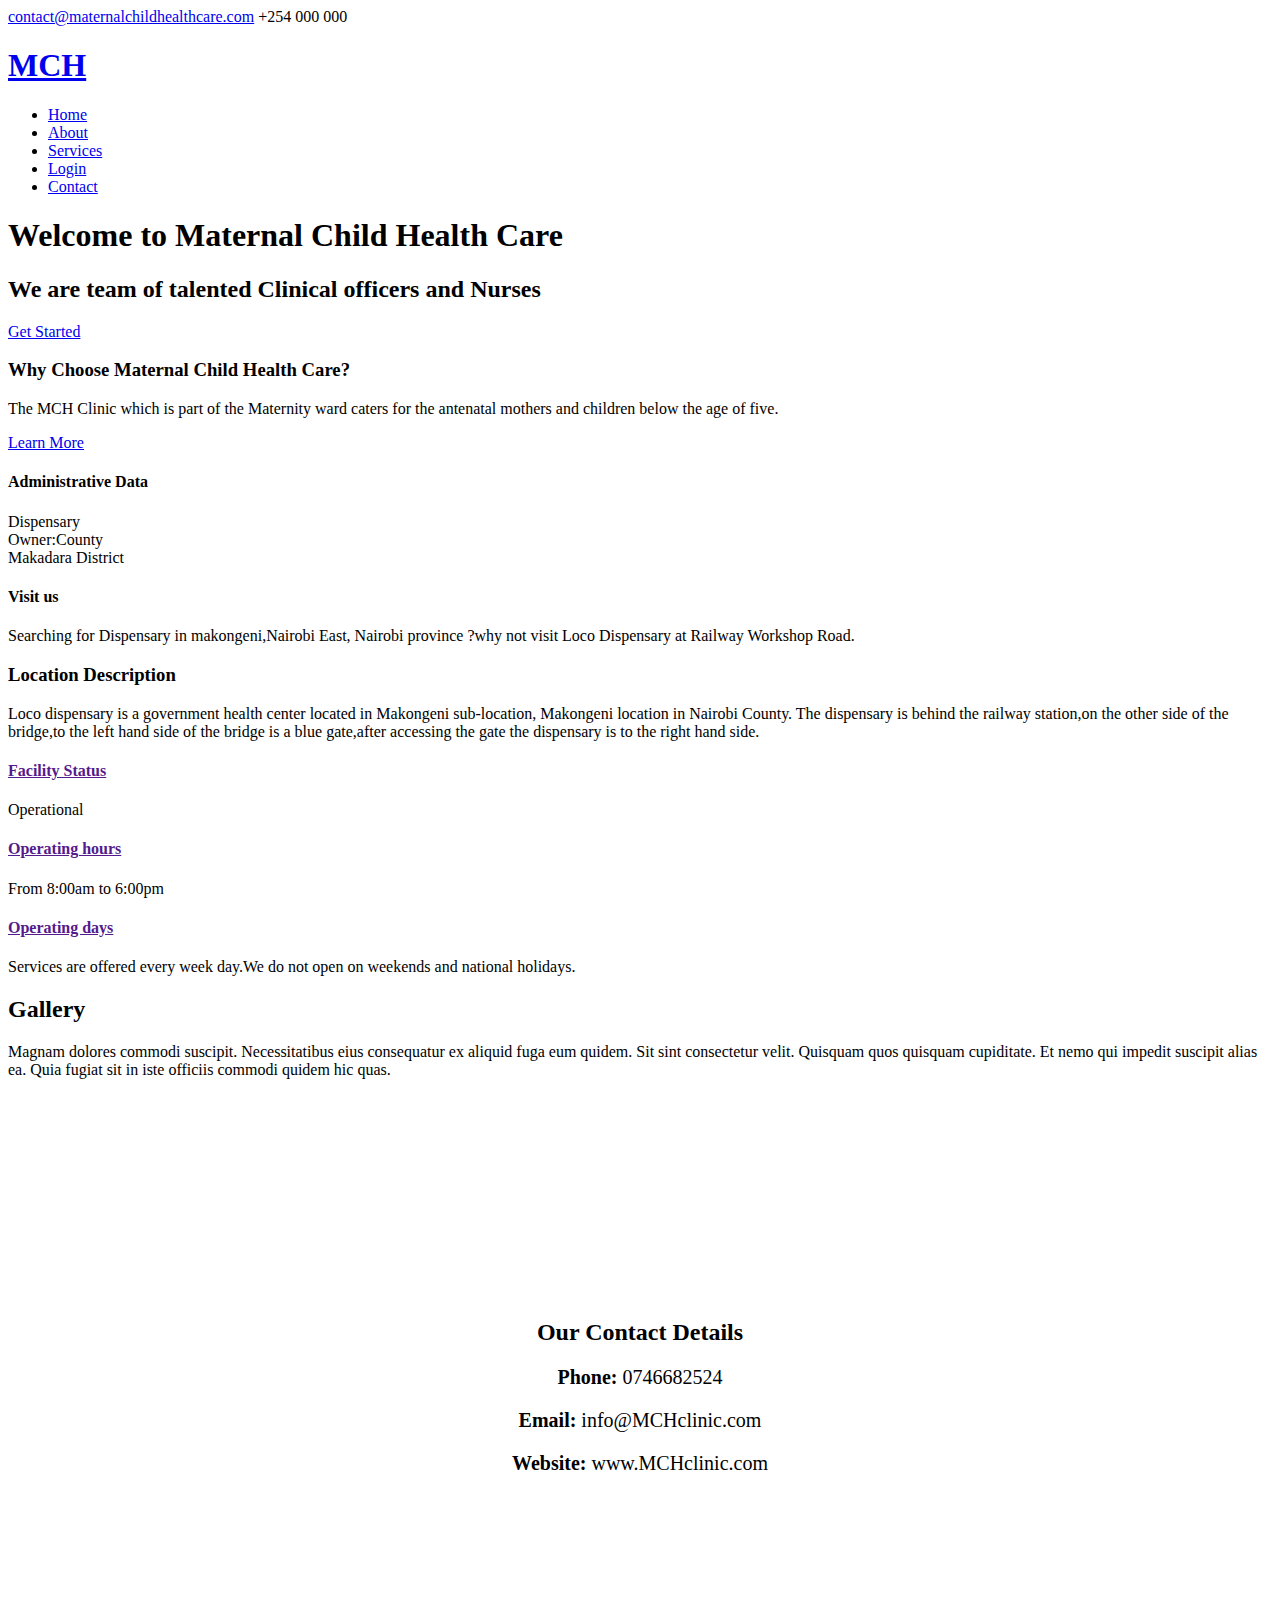
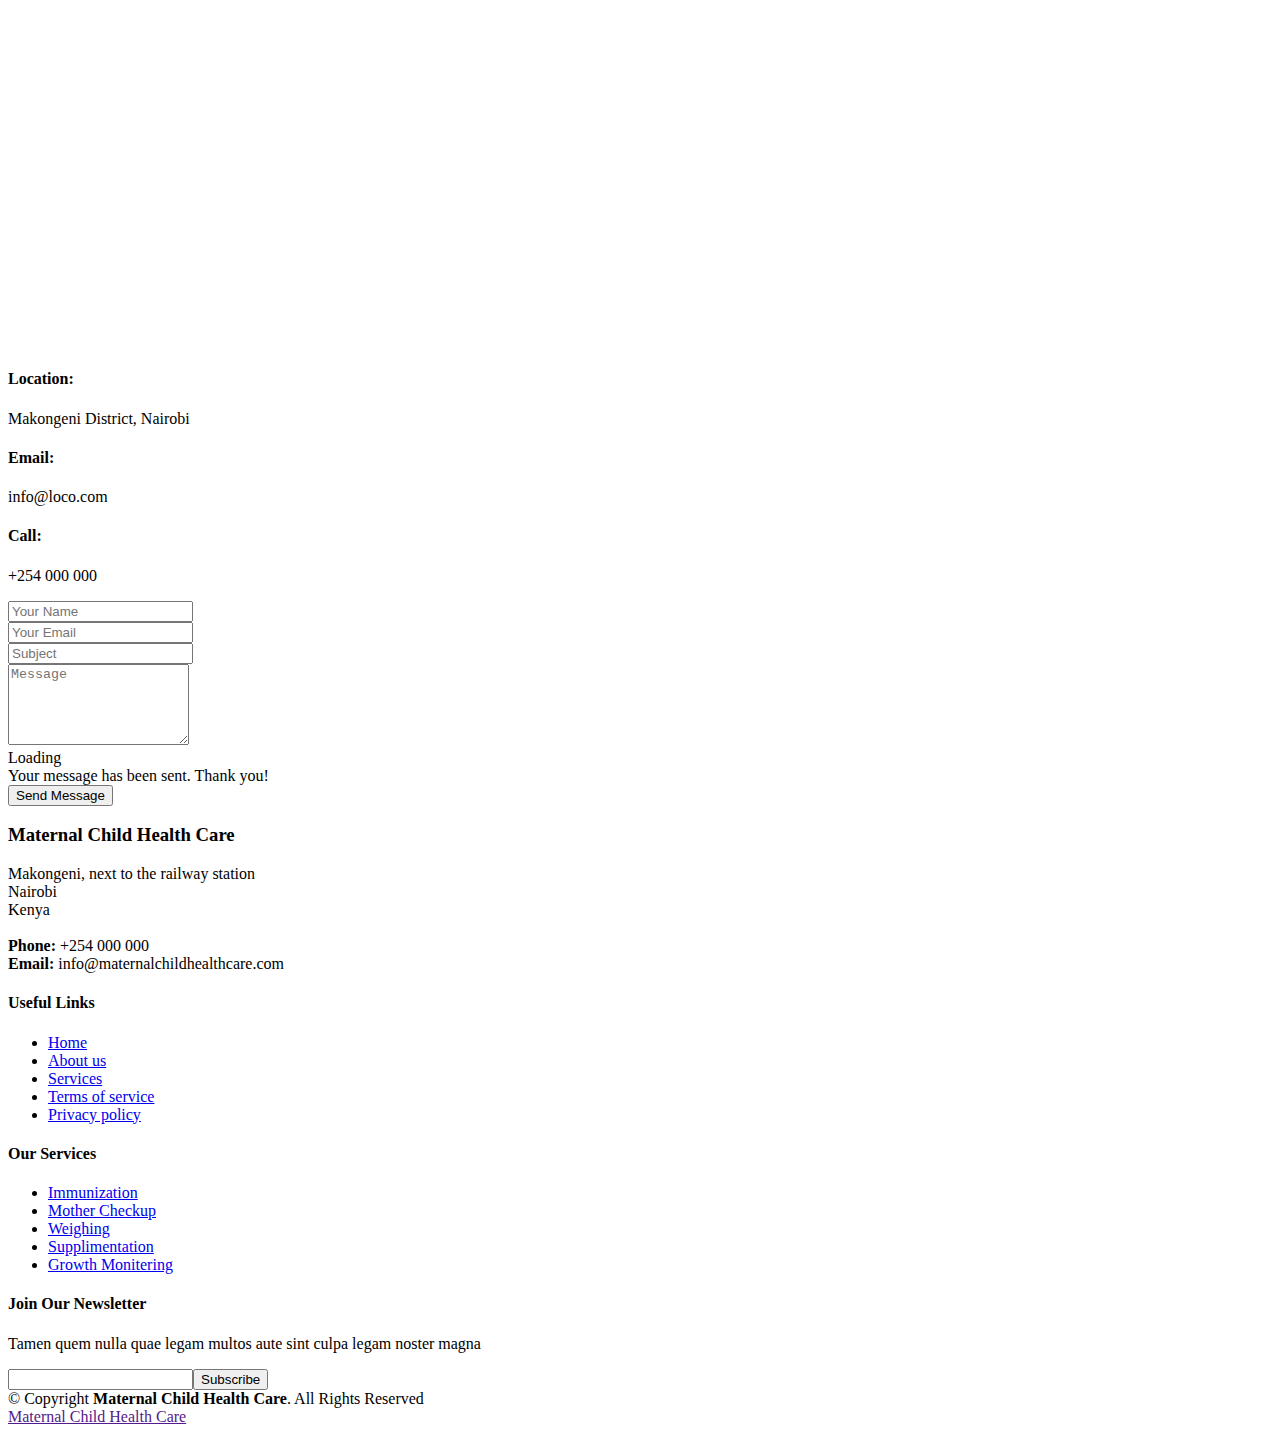
==== maternalchildhealth/index.html @ 55d78e0a "initial commit" ====
<!DOCTYPE html>
<html lang="en">

<head>
  <meta charset="utf-8">
  <meta content="width=device-width, initial-scale=1.0" name="viewport">

  <title>Maternal Child Health Care - Home</title>
  <meta content="" name="description">
  <meta content="" name="keywords">

  <!-- Favicons -->
  <link href="assets/img/favicon.png" rel="icon">
  <link href="assets/img/apple-touch-icon.png" rel="apple-touch-icon">

  <!-- Google Fonts -->
  <link href="https://fonts.googleapis.com/css?family=Open+Sans:300,300i,400,400i,600,600i,700,700i|Raleway:300,300i,400,400i,500,500i,600,600i,700,700i|Poppins:300,300i,400,400i,500,500i,600,600i,700,700i" rel="stylesheet">

  <!-- Vendor CSS Files -->
  <link href="assets/vendor/animate.css/animate.min.css" rel="stylesheet">
  <link href="assets/vendor/bootstrap/css/bootstrap.min.css" rel="stylesheet">
  <link href="assets/vendor/bootstrap-icons/bootstrap-icons.css" rel="stylesheet">
  <link href="assets/vendor/boxicons/css/boxicons.min.css" rel="stylesheet">
  <link href="assets/vendor/fontawesome-free/css/all.min.css" rel="stylesheet">
  <link href="assets/vendor/glightbox/css/glightbox.min.css" rel="stylesheet">
  <link href="assets/vendor/remixicon/remixicon.css" rel="stylesheet">
  <link href="assets/vendor/swiper/swiper-bundle.min.css" rel="stylesheet">

  <!-- Template Main CSS File -->
  <link href="assets/css/style.css" rel="stylesheet">
</head>

<body>

  <!-- ======= Top Bar ======= -->
  <div id="topbar" class="d-flex align-items-center fixed-top">
    <div class="container d-flex justify-content-between">
      <div class="contact-info d-flex align-items-center">
        <i class="bi bi-envelope"></i> <a href="mailto:contact@example.com">contact@maternalchildhealthcare.com</a>
        <i class="bi bi-phone"></i> +254 000 000
      </div>
      <div class="d-none d-lg-flex social-links align-items-center">
        <a href="#" class="twitter"><i class="bi bi-twitter"></i></a>
        <a href="#" class="facebook"><i class="bi bi-facebook"></i></a>
        <a href="#" class="instagram"><i class="bi bi-instagram"></i></a>
        <a href="#" class="linkedin"><i class="bi bi-linkedin"></i></i></a>
      </div>
    </div>
  </div>

  <!-- ======= Header ======= -->
  <header id="header" class="fixed-top">
    <div class="container d-flex align-items-center">

      <h1 class="logo me-auto"><a href="index.html">MCH</a></h1>
      <!-- Uncomment below if you prefer to use an image logo -->
      <!-- <a href="index.html" class="logo me-auto"><img src="assets/img/logo.png" alt="" class="img-fluid"></a>-->

      <nav id="navbar" class="navbar order-last order-lg-0">
        <ul>
          <li><a class="nav-link scrollto active" href="index.html">Home</a></li>
          <li><a class="nav-link scrollto" href="about.html">About</a></li>
          <li><a class="nav-link scrollto" href="services.html">Services</a></li>
          <li><a class="nav-link scrollto" href="login.html">Login</a></li>

          <li><a class="nav-link scrollto" href="contact.html">Contact</a></li>
        </ul>
        <!--<i class="bi bi-list mobile-nav-toggle"></i>-->
      </nav><!-- .navbar -->

    </div>
  </header><!-- End Header -->

  <!-- ======= Hero Section ======= -->
  <section id="hero" class="d-flex align-items-center">
    <div class="container">
      <h1>Welcome to Maternal Child Health Care</h1>
      <h2>We are team of talented Clinical officers and Nurses</h2>
      <a href="#about" class="btn-get-started scrollto">Get Started</a>
    </div>
  </section><!-- End Hero -->

  <main id="main">

    <!-- ======= Why Us Section ======= -->
    <section id="why-us" class="why-us">
      <div class="container">

        <div class="row">
          <div class="col-lg-4 d-flex align-items-stretch">
            <div class="content">
              <h3>Why Choose Maternal Child Health Care?</h3>
              <p>
                The MCH Clinic which is part of the Maternity ward caters for the antenatal mothers and children below the age of five.

              </p>
              <div class="text-center">
                <a href="#" class="more-btn">Learn More <i class="bx bx-chevron-right"></i></a>
              </div>
            </div>
          </div>
          <div class="col-lg-8 d-flex align-items-stretch">
            <div class="icon-boxes d-flex flex-column justify-content-center">
              <div class="row">
                <div class="col-xl-4 d-flex align-items-stretch">
                  <div class="icon-box mt-4 mt-xl-0">
                    <h4>Administrative Data</h4>
                    <li>Dispensary</li>
                    <li>Owner:County</li>
                    <li>Makadara District</li>
                  </div>
                </div>
                <div class="col-xl-4 d-flex align-items-stretch">
                  <div class="icon-box mt-4 mt-xl-0">
                    <h4>Visit us</h4>
                    <p>Searching for Dispensary in makongeni,Nairobi East, Nairobi province ?why not visit Loco Dispensary at Railway Workshop Road.</p>
                  </div>
                </div>
              </div>
            </div><!-- End .content-->
          </div>
        </div>

      </div>
    </section><!-- End Why Us Section -->

    <!-- ======= About Section ======= -->
    <section id="about" class="about">
      <div class="container-fluid">

        <div class="row">
          <div class="col-xl-5 col-lg-6 video-box d-flex justify-content-center align-items-stretch position-relative">
            <a href="" class="glightbox play-btn mb-4"></a>
          </div>

          <div class="col-xl-7 col-lg-6 icon-boxes d-flex flex-column align-items-stretch justify-content-center py-5 px-lg-5">
            <h3>Location Description</h3>
            <p>Loco dispensary is a government health center located in Makongeni sub-location, Makongeni location in Nairobi County. The dispensary is behind the railway station,on the other side of the bridge,to the left hand side of the bridge is a blue gate,after accessing the gate the dispensary is to the right hand side.</p>

            <div class="icon-box">
              <div class="icon"><i class="bx bx-fingerprint"></i></div>
              <h4 class="title"><a href="">Facility Status</a></h4>
              <p class="description">Operational</p>
            </div>

            <div class="icon-box">
              <div class="icon"><i class="bx bx-gift"></i></div>
              <h4 class="title"><a href="">Operating hours</a></h4>
              <p class="description">From 8:00am to 6:00pm </p>
            </div>

            <div class="icon-box">
              <div class="icon"><i class="bx bx-atom"></i></div>
              <h4 class="title"><a href="">Operating days</a></h4>
              <p class="description">Services are offered every week day.We do not open on weekends and national holidays.</p>
            </div>

          </div>
        </div>

      </div>
    </section><!-- End About Section -->


    <!-- ======= Gallery Section ======= -->
    <section id="gallery" class="gallery">
      <div class="container">

        <div class="section-title">
          <h2>Gallery</h2>
          <p>Magnam dolores commodi suscipit. Necessitatibus eius consequatur ex aliquid fuga eum quidem. Sit sint consectetur velit. Quisquam quos quisquam cupiditate. Et nemo qui impedit suscipit alias ea. Quia fugiat sit in iste officiis commodi quidem hic quas.</p>
        </div>
      </div>

      <div class="container-fluid">
        <div class="row no-gutters">

          <div class="col-lg-3 col-md-4">
            <div class="gallery-item">
              <a href="assets/img/gallery/gallery-1.jpg" class="galelry-lightbox">
                <img src="assets/img/gallery/gallery-1.jpg" alt="" class="img-fluid">
              </a>
            </div>
          </div>

          <div class="col-lg-3 col-md-4">
            <div class="gallery-item">
              <a href="assets/img/gallery/gallery-2.jpg" class="galelry-lightbox">
                <img src="assets/img/gallery/gallery-2.jpg" alt="" class="img-fluid">
              </a>
            </div>
          </div>

          <div class="col-lg-3 col-md-4">
            <div class="gallery-item">
              <a href="assets/img/gallery/gallery-3.jpg" class="galelry-lightbox">
                <img src="assets/img/gallery/gallery-3.jpg" alt="" class="img-fluid">
              </a>
            </div>
          </div>

          <div class="col-lg-3 col-md-4">
            <div class="gallery-item">
              <a href="assets/img/gallery/gallery-4.jpg" class="galelry-lightbox">
                <img src="assets/img/gallery/gallery-4.jpg" alt="" class="img-fluid">
              </a>
            </div>
          </div>

          <div class="col-lg-3 col-md-4">
            <div class="gallery-item">
              <a href="assets/img/gallery/gallery-5.jpg" class="galelry-lightbox">
                <img src="assets/img/gallery/gallery-5.jpg" alt="" class="img-fluid">
              </a>
            </div>
          </div>

          <div class="col-lg-3 col-md-4">
            <div class="gallery-item">
              <a href="assets/img/gallery/gallery-6.jpg" class="galelry-lightbox">
                <img src="assets/img/gallery/gallery-6.jpg" alt="" class="img-fluid">
              </a>
            </div>
          </div>

          <div class="col-lg-3 col-md-4">
            <div class="gallery-item">
              <a href="assets/img/gallery/gallery-7.jpg" class="galelry-lightbox">
                <img src="assets/img/gallery/gallery-7.jpg" alt="" class="img-fluid">
              </a>
            </div>
          </div>

          <div class="col-lg-3 col-md-4">
            <div class="gallery-item">
              <a href="assets/img/gallery/gallery-8.jpg" class="galelry-lightbox">
                <img src="assets/img/gallery/gallery-8.jpg" alt="" class="img-fluid">
              </a>
            </div>
          </div>

        </div>

      </div>
    </section><!-- End Gallery Section -->

    <!-- ======= Contact Section ======= -->
    <section id="contact" class="contact">
      <div class="container">

        <div class="jumbotron" style="margin-top: 80px; ">
          <center>
      <h2>Our Contact Details</h2>
  		<p style="font-size: 20px;"><b>Phone:</b>  0746682524</p>
      <p style="font-size: 20px;"><b>Email:</b>  info@MCHclinic.com</p>
  		<p style="font-size: 20px;"><b>Website:</b> www.MCHclinic.com </p>
  	</center>

      <div>
      <iframe src="https://www.google.com/maps/embed?pb=!1m18!1m12!1m3!1d3988.800895661929!2d36.82518451427472!3d-1.2939617359983775!2m3!1f0!2f0!3f0!3m2!1i1024!2i768!4f13.1!3m3!1m2!1s0x182f1120497d1ca7%3A0x556d52d0b0f86a78!2sLoco%20Dispensary!5e0!3m2!1sen!2ske!4v1633168837519!5m2!1sen!2ske" width="600" height="450" style="border:0;" allowfullscreen="" loading="lazy"></iframe>
      </div>

      <div class="container">
        <div class="row mt-5">

          <div class="col-lg-4">
            <div class="info">
              <div class="address">
                <i class="bi bi-geo-alt"></i>
                <h4>Location:</h4>
                <p>Makongeni District, Nairobi</p>
              </div>

              <div class="email">
                <i class="bi bi-envelope"></i>
                <h4>Email:</h4>
                <p>info@loco.com</p>
              </div>

              <div class="phone">
                <i class="bi bi-phone"></i>
                <h4>Call:</h4>
                <p>+254 000 000</p>
              </div>

            </div>

          </div>

          <div class="col-lg-8 mt-5 mt-lg-0">

            <form action="forms/contact.php" method="post" role="form" class="php-email-form">
              <div class="row">
                <div class="col-md-6 form-group">
                  <input type="text" name="name" class="form-control" id="name" placeholder="Your Name" required>
                </div>
                <div class="col-md-6 form-group mt-3 mt-md-0">
                  <input type="email" class="form-control" name="email" id="email" placeholder="Your Email" required>
                </div>
              </div>
              <div class="form-group mt-3">
                <input type="text" class="form-control" name="subject" id="subject" placeholder="Subject" required>
              </div>
              <div class="form-group mt-3">
                <textarea class="form-control" name="message" rows="5" placeholder="Message" required></textarea>
              </div>
              <div class="my-3">
                <div class="loading">Loading</div>
                <div class="error-message"></div>
                <div class="sent-message">Your message has been sent. Thank you!</div>
              </div>
              <div class="text-center"><button type="submit">Send Message</button></div>
            </form>

          </div>

        </div>

      </div>
    </section><!-- End Contact Section -->

  </main><!-- End #main -->

  <!-- ======= Footer ======= -->
  <footer id="footer">

    <div class="footer-top">
      <div class="container">
        <div class="row">

          <div class="col-lg-3 col-md-6 footer-contact">
            <h3>Maternal Child Health Care</h3>
            <p>
              Makongeni, next to the railway station <br>
              Nairobi<br>
              Kenya <br><br>
              <strong>Phone:</strong> +254 000 000<br>
              <strong>Email:</strong> info@maternalchildhealthcare.com<br>
            </p>
          </div>

          <div class="col-lg-2 col-md-6 footer-links">
            <h4>Useful Links</h4>
            <ul>
              <li><i class="bx bx-chevron-right"></i> <a href="#">Home</a></li>
              <li><i class="bx bx-chevron-right"></i> <a href="#">About us</a></li>
              <li><i class="bx bx-chevron-right"></i> <a href="#">Services</a></li>
              <li><i class="bx bx-chevron-right"></i> <a href="#">Terms of service</a></li>
              <li><i class="bx bx-chevron-right"></i> <a href="#">Privacy policy</a></li>
            </ul>
          </div>

          <div class="col-lg-3 col-md-6 footer-links">
            <h4>Our Services</h4>
            <ul>
              <li><i class="bx bx-chevron-right"></i> <a href="#">Immunization</a></li>
              <li><i class="bx bx-chevron-right"></i> <a href="#">Mother Checkup</a></li>
              <li><i class="bx bx-chevron-right"></i> <a href="#">Weighing</a></li>
              <li><i class="bx bx-chevron-right"></i> <a href="#">Supplimentation</a></li>
              <li><i class="bx bx-chevron-right"></i> <a href="#">Growth Monitering</a></li>
            </ul>
          </div>

          <div class="col-lg-4 col-md-6 footer-newsletter">
            <h4>Join Our Newsletter</h4>
            <p>Tamen quem nulla quae legam multos aute sint culpa legam noster magna</p>
            <form action="" method="post">
              <input type="email" name="email"><input type="submit" value="Subscribe">
            </form>
          </div>

        </div>
      </div>
    </div>

    <div class="container d-md-flex py-4">

      <div class="me-md-auto text-center text-md-start">
        <div class="copyright">
          &copy; Copyright <strong><span>Maternal Child Health Care</span></strong>. All Rights Reserved
        </div>
        <div class="credits">
          <!-- All the links in the footer should remain intact. -->

         <a href="">Maternal Child Health Care</a>
        </div>
      </div>
      <div class="social-links text-center text-md-right pt-3 pt-md-0">
        <a href="#" class="twitter"><i class="bx bxl-twitter"></i></a>
        <a href="#" class="facebook"><i class="bx bxl-facebook"></i></a>
        <a href="#" class="instagram"><i class="bx bxl-instagram"></i></a>
        <a href="#" class="google-plus"><i class="bx bxl-skype"></i></a>
        <a href="#" class="linkedin"><i class="bx bxl-linkedin"></i></a>
      </div>
    </div>
  </footer><!-- End Footer -->

  <div id="preloader"></div>
  <a href="#" class="back-to-top d-flex align-items-center justify-content-center"><i class="bi bi-arrow-up-short"></i></a>

  <!-- Vendor JS Files -->
  <script src="assets/vendor/bootstrap/js/bootstrap.bundle.min.js"></script>
  <script src="assets/vendor/glightbox/js/glightbox.min.js"></script>
  <script src="assets/vendor/php-email-form/validate.js"></script>
  <script src="assets/vendor/purecounter/purecounter.js"></script>
  <script src="assets/vendor/swiper/swiper-bundle.min.js"></script>

  <!-- Template Main JS File -->
  <script src="assets/js/main.js"></script>

</body>

</html>
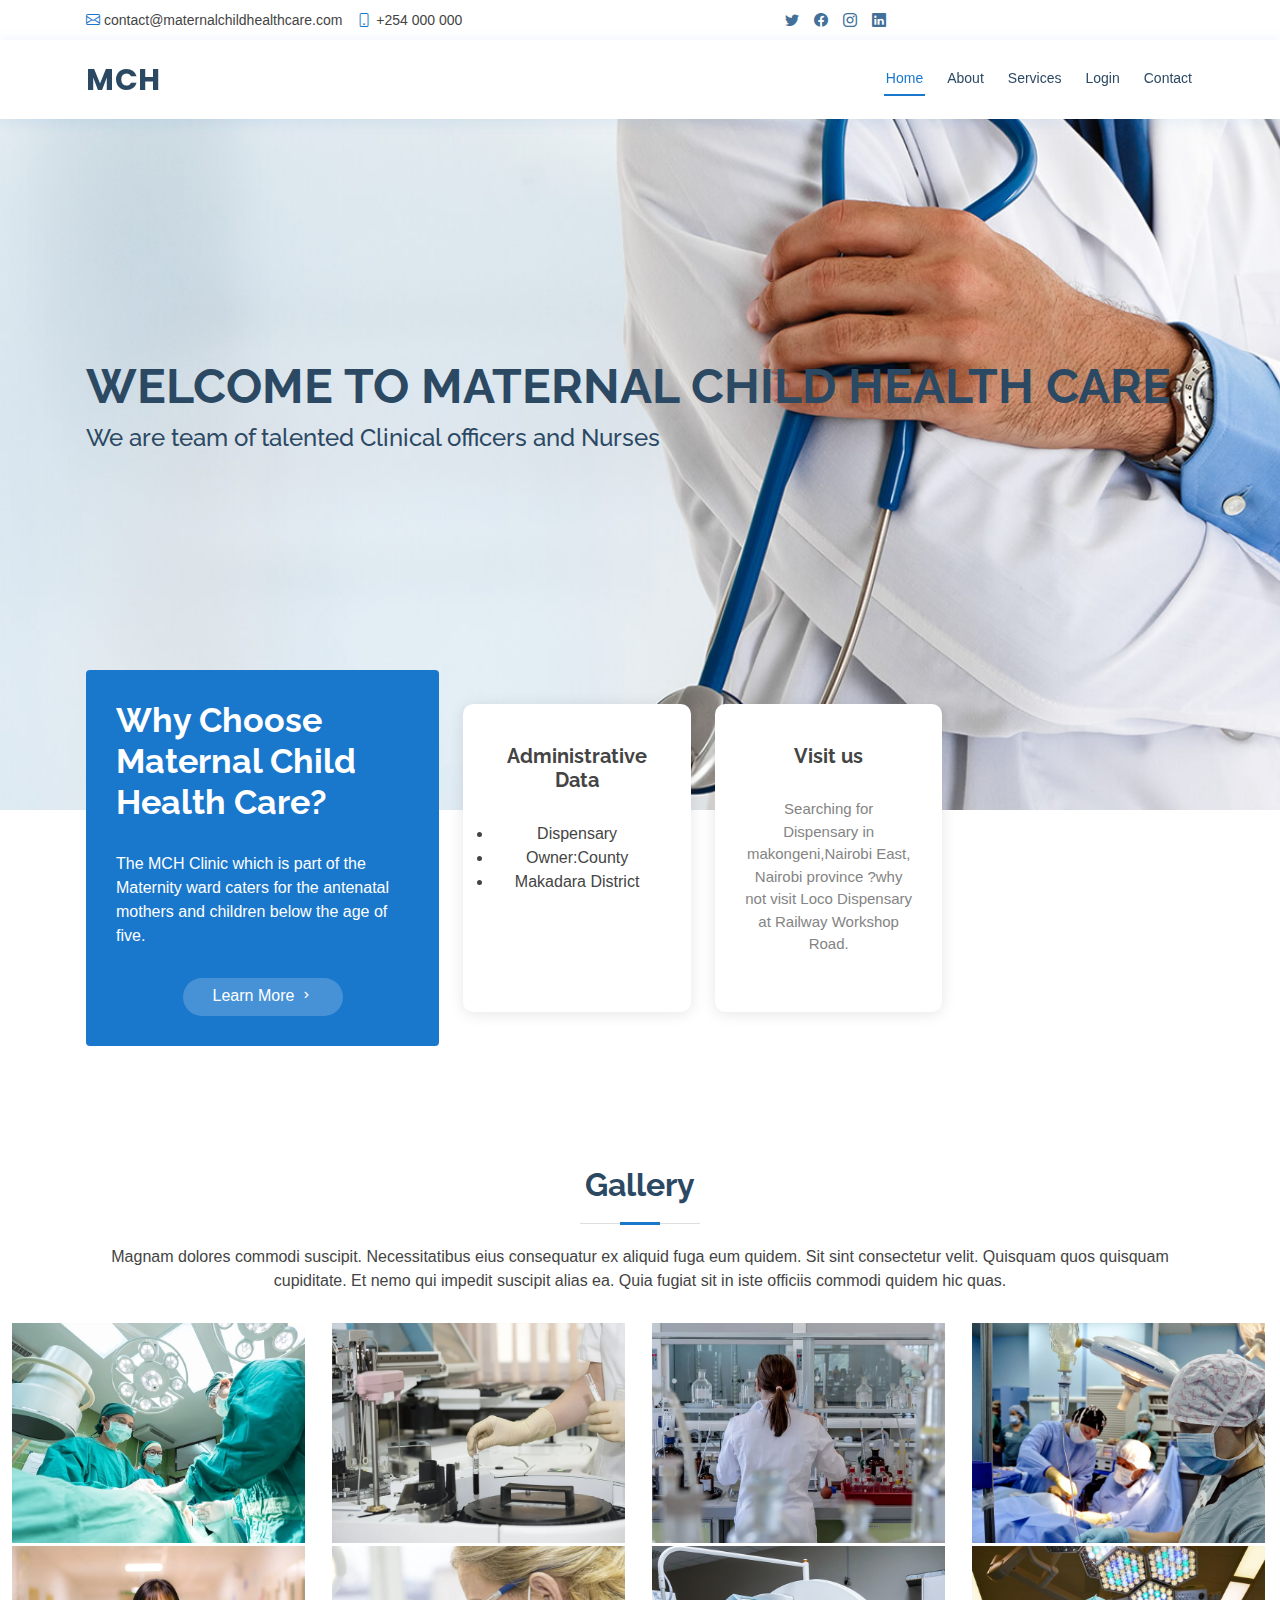
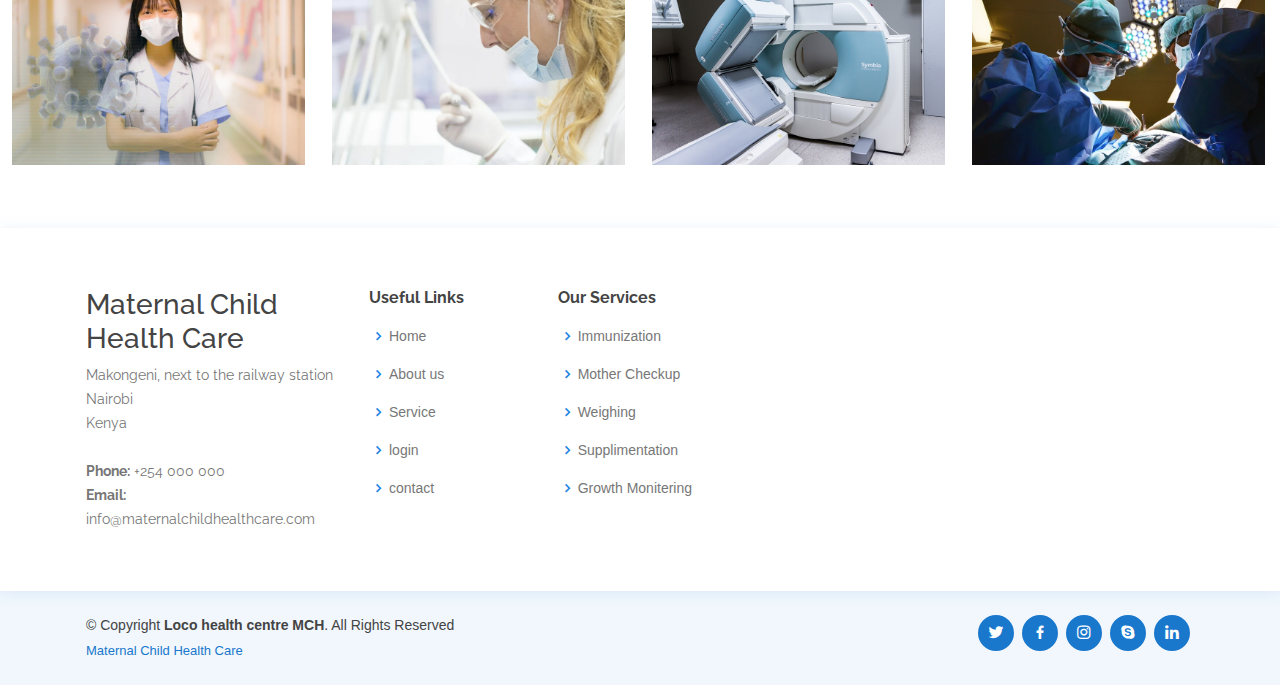
==== commit ef92127d: "modified login page,service page,contact page,about us page" ====
--- a/maternalchildhealth/index.html
+++ b/maternalchildhealth/index.html
@@ -76,7 +76,6 @@
     <div class="container">
       <h1>Welcome to Maternal Child Health Care</h1>
       <h2>We are team of talented Clinical officers and Nurses</h2>
-      <a href="#about" class="btn-get-started scrollto">Get Started</a>
     </div>
   </section><!-- End Hero -->
 
@@ -124,45 +123,7 @@
       </div>
     </section><!-- End Why Us Section -->
 
-    <!-- ======= About Section ======= -->
-    <section id="about" class="about">
-      <div class="container-fluid">
-
-        <div class="row">
-          <div class="col-xl-5 col-lg-6 video-box d-flex justify-content-center align-items-stretch position-relative">
-            <a href="" class="glightbox play-btn mb-4"></a>
-          </div>
-
-          <div class="col-xl-7 col-lg-6 icon-boxes d-flex flex-column align-items-stretch justify-content-center py-5 px-lg-5">
-            <h3>Location Description</h3>
-            <p>Loco dispensary is a government health center located in Makongeni sub-location, Makongeni location in Nairobi County. The dispensary is behind the railway station,on the other side of the bridge,to the left hand side of the bridge is a blue gate,after accessing the gate the dispensary is to the right hand side.</p>
-
-            <div class="icon-box">
-              <div class="icon"><i class="bx bx-fingerprint"></i></div>
-              <h4 class="title"><a href="">Facility Status</a></h4>
-              <p class="description">Operational</p>
-            </div>
-
-            <div class="icon-box">
-              <div class="icon"><i class="bx bx-gift"></i></div>
-              <h4 class="title"><a href="">Operating hours</a></h4>
-              <p class="description">From 8:00am to 6:00pm </p>
-            </div>
-
-            <div class="icon-box">
-              <div class="icon"><i class="bx bx-atom"></i></div>
-              <h4 class="title"><a href="">Operating days</a></h4>
-              <p class="description">Services are offered every week day.We do not open on weekends and national holidays.</p>
-            </div>
-
-          </div>
-        </div>
-
-      </div>
-    </section><!-- End About Section -->
-
-
-    <!-- ======= Gallery Section ======= -->
+<!-- ======= Gallery Section ======= -->
     <section id="gallery" class="gallery">
       <div class="container">
 
@@ -244,80 +205,6 @@
       </div>
     </section><!-- End Gallery Section -->
 
-    <!-- ======= Contact Section ======= -->
-    <section id="contact" class="contact">
-      <div class="container">
-
-        <div class="jumbotron" style="margin-top: 80px; ">
-          <center>
-      <h2>Our Contact Details</h2>
-  		<p style="font-size: 20px;"><b>Phone:</b>  0746682524</p>
-      <p style="font-size: 20px;"><b>Email:</b>  info@MCHclinic.com</p>
-  		<p style="font-size: 20px;"><b>Website:</b> www.MCHclinic.com </p>
-  	</center>
-
-      <div>
-      <iframe src="https://www.google.com/maps/embed?pb=!1m18!1m12!1m3!1d3988.800895661929!2d36.82518451427472!3d-1.2939617359983775!2m3!1f0!2f0!3f0!3m2!1i1024!2i768!4f13.1!3m3!1m2!1s0x182f1120497d1ca7%3A0x556d52d0b0f86a78!2sLoco%20Dispensary!5e0!3m2!1sen!2ske!4v1633168837519!5m2!1sen!2ske" width="600" height="450" style="border:0;" allowfullscreen="" loading="lazy"></iframe>
-      </div>
-
-      <div class="container">
-        <div class="row mt-5">
-
-          <div class="col-lg-4">
-            <div class="info">
-              <div class="address">
-                <i class="bi bi-geo-alt"></i>
-                <h4>Location:</h4>
-                <p>Makongeni District, Nairobi</p>
-              </div>
-
-              <div class="email">
-                <i class="bi bi-envelope"></i>
-                <h4>Email:</h4>
-                <p>info@loco.com</p>
-              </div>
-
-              <div class="phone">
-                <i class="bi bi-phone"></i>
-                <h4>Call:</h4>
-                <p>+254 000 000</p>
-              </div>
-
-            </div>
-
-          </div>
-
-          <div class="col-lg-8 mt-5 mt-lg-0">
-
-            <form action="forms/contact.php" method="post" role="form" class="php-email-form">
-              <div class="row">
-                <div class="col-md-6 form-group">
-                  <input type="text" name="name" class="form-control" id="name" placeholder="Your Name" required>
-                </div>
-                <div class="col-md-6 form-group mt-3 mt-md-0">
-                  <input type="email" class="form-control" name="email" id="email" placeholder="Your Email" required>
-                </div>
-              </div>
-              <div class="form-group mt-3">
-                <input type="text" class="form-control" name="subject" id="subject" placeholder="Subject" required>
-              </div>
-              <div class="form-group mt-3">
-                <textarea class="form-control" name="message" rows="5" placeholder="Message" required></textarea>
-              </div>
-              <div class="my-3">
-                <div class="loading">Loading</div>
-                <div class="error-message"></div>
-                <div class="sent-message">Your message has been sent. Thank you!</div>
-              </div>
-              <div class="text-center"><button type="submit">Send Message</button></div>
-            </form>
-
-          </div>
-
-        </div>
-
-      </div>
-    </section><!-- End Contact Section -->
 
   </main><!-- End #main -->
 
@@ -342,11 +229,11 @@
           <div class="col-lg-2 col-md-6 footer-links">
             <h4>Useful Links</h4>
             <ul>
-              <li><i class="bx bx-chevron-right"></i> <a href="#">Home</a></li>
-              <li><i class="bx bx-chevron-right"></i> <a href="#">About us</a></li>
-              <li><i class="bx bx-chevron-right"></i> <a href="#">Services</a></li>
-              <li><i class="bx bx-chevron-right"></i> <a href="#">Terms of service</a></li>
-              <li><i class="bx bx-chevron-right"></i> <a href="#">Privacy policy</a></li>
+              <li><i class="bx bx-chevron-right active"></i> <a href="index.html">Home</a></li>
+              <li><i class="bx bx-chevron-right active"></i> <a href="about.html">About us</a></li>
+              <li><i class="bx bx-chevron-right active"></i> <a href="service.html">Service</a></li>
+              <li><i class="bx bx-chevron-right active"></i> <a href="login.html">login</a></li>
+              <li><i class="bx bx-chevron-right active"></i> <a href="contact.html">contact</a></li>
             </ul>
           </div>
 
@@ -361,13 +248,6 @@
             </ul>
           </div>
 
-          <div class="col-lg-4 col-md-6 footer-newsletter">
-            <h4>Join Our Newsletter</h4>
-            <p>Tamen quem nulla quae legam multos aute sint culpa legam noster magna</p>
-            <form action="" method="post">
-              <input type="email" name="email"><input type="submit" value="Subscribe">
-            </form>
-          </div>
 
         </div>
       </div>
@@ -377,7 +257,7 @@
 
       <div class="me-md-auto text-center text-md-start">
         <div class="copyright">
-          &copy; Copyright <strong><span>Maternal Child Health Care</span></strong>. All Rights Reserved
+          &copy; Copyright <strong><span>Loco health centre MCH</span></strong>. All Rights Reserved
         </div>
         <div class="credits">
           <!-- All the links in the footer should remain intact. -->
